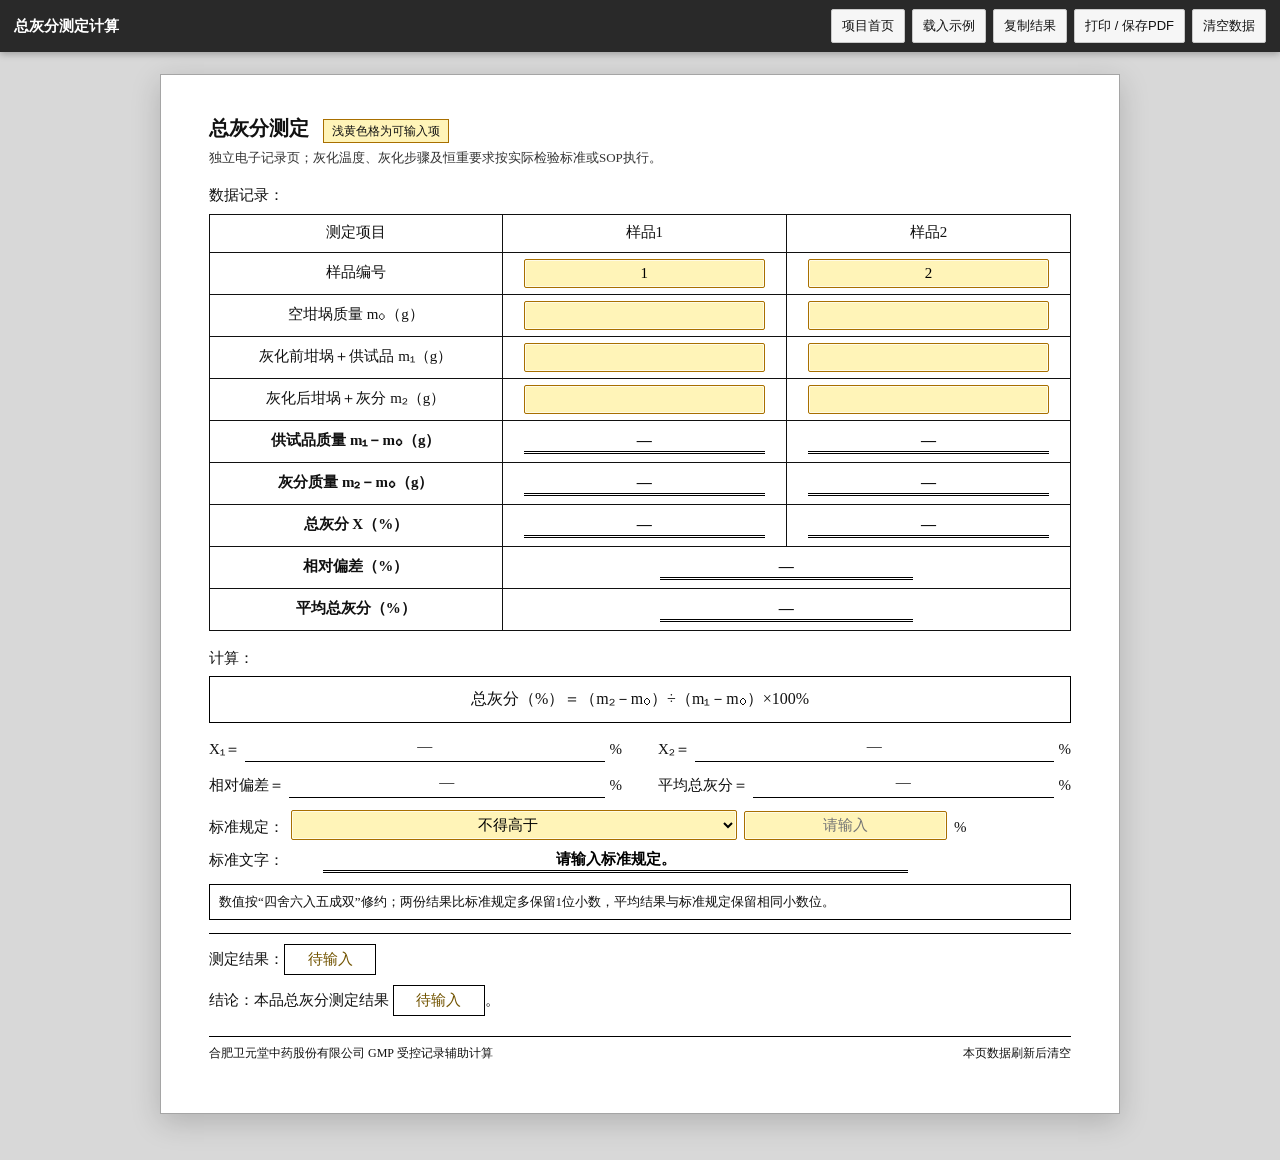
==== ash.html @ b4788f30 "Add standalone total ash determination calculator" ====
<!doctype html>
<html lang="zh-CN">
<head>
  <meta charset="utf-8">
  <meta name="viewport" content="width=device-width,initial-scale=1,viewport-fit=cover">
  <meta name="theme-color" content="#222222">
  <title>总灰分测定计算</title>
  <link rel="stylesheet" href="lab-pages.css?v=20260725-1">
</head>
<body data-method="ash" data-unit="%" data-project="总灰分">
  <header class="toolbar no-print">
    <div class="toolbar-title">总灰分测定计算</div>
    <div class="toolbar-actions">
      <a class="btn" href="index.html">项目首页</a>
      <button class="btn" id="exampleBtn" type="button">载入示例</button>
      <button class="btn" id="copyBtn" type="button">复制结果</button>
      <button class="btn" id="printBtn" type="button">打印 / 保存PDF</button>
      <button class="btn" id="resetBtn" type="button">清空数据</button>
    </div>
  </header>
  <main class="app-shell">
    <article class="paper">
      <h1 class="record-title">总灰分测定</h1>
      <p class="record-subtitle">独立电子记录页；灰化温度、灰化步骤及恒重要求按实际检验标准或SOP执行。</p>

      <section class="section">
        <h2 class="section-title">数据记录：</h2>
        <div class="table-scroll">
          <table class="record-table">
            <colgroup><col class="label-col"><col class="value-col"><col class="value-col"></colgroup>
            <thead><tr><th>测定项目</th><th>样品1</th><th>样品2</th></tr></thead>
            <tbody>
              <tr><th>样品编号</th><td><input class="entry" data-field="sampleNo1" value="1"></td><td><input class="entry" data-field="sampleNo2" value="2"></td></tr>
              <tr><th>空坩埚质量 m₀（g）</th><td><input id="container1" class="entry" data-field="container1" data-number inputmode="decimal"></td><td><input id="container2" class="entry" data-field="container2" data-number inputmode="decimal"></td></tr>
              <tr><th>灰化前坩埚＋供试品 m₁（g）</th><td><input id="before1" class="entry" data-field="before1" data-number inputmode="decimal"></td><td><input id="before2" class="entry" data-field="before2" data-number inputmode="decimal"></td></tr>
              <tr><th>灰化后坩埚＋灰分 m₂（g）</th><td><input id="after1" class="entry" data-field="after1" data-number inputmode="decimal"></td><td><input id="after2" class="entry" data-field="after2" data-number inputmode="decimal"></td></tr>
              <tr class="result-row"><th>供试品质量 m₁－m₀（g）</th><td><input id="sampleWeight1" class="output" readonly value="—"></td><td><input id="sampleWeight2" class="output" readonly value="—"></td></tr>
              <tr class="result-row"><th>灰分质量 m₂－m₀（g）</th><td><input id="change1" class="output" readonly value="—"></td><td><input id="change2" class="output" readonly value="—"></td></tr>
              <tr class="result-row"><th>总灰分 X（%）</th><td><input id="result1" class="output" readonly value="—"></td><td><input id="result2" class="output" readonly value="—"></td></tr>
              <tr class="result-row"><th>相对偏差（%）</th><td colspan="2"><input id="relativeDeviation" class="output wide-output" readonly value="—"></td></tr>
              <tr class="result-row"><th>平均总灰分（%）</th><td colspan="2"><input id="average" class="output wide-output" readonly value="—"></td></tr>
            </tbody>
          </table>
        </div>
      </section>

      <section class="section">
        <h2 class="section-title">计算：</h2>
        <div class="formula-box">总灰分（%）＝（m₂－m₀）÷（m₁－m₀）×100%</div>
        <div class="result-lines">
          <div class="result-line"><span>X₁＝</span><strong id="summary1">—</strong><span>%</span></div>
          <div class="result-line"><span>X₂＝</span><strong id="summary2">—</strong><span>%</span></div>
          <div class="result-line"><span>相对偏差＝</span><strong id="summaryRd">—</strong><span>%</span></div>
          <div class="result-line"><span>平均总灰分＝</span><strong id="summaryAvg">—</strong><span>%</span></div>
        </div>
        <div class="standard-grid">
          <span>标准规定：</span>
          <select id="relation" class="entry-select" data-field="relation"><option value="max">不得高于</option><option value="min">不得少于</option></select>
          <input id="spec" class="entry" data-field="spec" data-number inputmode="decimal" placeholder="请输入">
          <span>%</span>
        </div>
        <div class="standard-grid"><span>标准文字：</span><input id="standardText" class="output" readonly value="请输入标准规定。"></div>
        <div class="rounding-note">数值按“四舍六入五成双”修约；两份结果比标准规定多保留1位小数，平均结果与标准规定保留相同小数位。</div>
        <div class="status-row"><div>测定结果：<span id="resultStatus" class="status pending">待输入</span></div><div class="conclusion">结论：本品总灰分测定结果 <span id="overallStatus" class="status pending">待输入</span>。</div></div>
      </section>
      <footer class="paper-footer"><span>合肥卫元堂中药股份有限公司 GMP 受控记录辅助计算</span><span>本页数据刷新后清空</span></footer>
    </article>
  </main>
  <div id="toast" class="toast"></div>
  <script src="lab-common.js?v=20260725-1"></script>
</body>
</html>
---- lab-pages.css ----
:root{color-scheme:light;--ink:#111;--paper:#fff;--page:#d8d8d8;--line:#111;--input-bg:#fff4b8;--input-border:#a86f00;--focus:#0759c7;--ok:#176b2c;--bad:#a31818;--pending:#725400}*{box-sizing:border-box}body{margin:0;color:var(--ink);background:var(--page);font-family:"SimSun","Songti SC","STSong",serif;font-size:15px;line-height:1.55}.toolbar{position:sticky;top:0;z-index:20;display:flex;align-items:center;justify-content:space-between;gap:12px;padding:9px 14px;background:#292929;color:#fff;box-shadow:0 2px 7px rgba(0,0,0,.28)}.toolbar-title{font-family:"Microsoft YaHei",sans-serif;font-weight:700}.toolbar-actions{display:flex;gap:7px;flex-wrap:wrap;justify-content:flex-end}.btn{display:inline-block;cursor:pointer;padding:6px 10px;border:1px solid #c8c8c8;border-radius:2px;color:#111;background:#f6f6f6;font-family:"Microsoft YaHei",sans-serif;font-size:13px;font-weight:500;text-decoration:none}.btn:hover{background:#fff}.app-shell{width:min(960px,calc(100% - 28px));margin:22px auto 46px}.paper{min-height:1040px;padding:38px 48px 32px;border:1px solid #a5a5a5;background:var(--paper);box-shadow:0 8px 28px rgba(0,0,0,.18)}.record-title{margin:0 0 5px;font-size:20px;line-height:1.5}.record-title::after{content:"浅黄色格为可输入项";display:inline-block;margin-left:14px;padding:2px 8px;border:1px solid var(--input-border);background:var(--input-bg);font-family:"Microsoft YaHei",sans-serif;font-size:12px;font-weight:400;vertical-align:middle}.record-subtitle{margin:0 0 16px;color:#333;font-size:13px}.section{margin:0 0 16px;break-inside:avoid}.section-title{margin:0 0 6px;font-size:15px;font-weight:400}.table-scroll{width:100%;overflow-x:auto}.record-table{width:100%;border-collapse:collapse;table-layout:fixed;border:1.2px solid var(--line);background:#fff}.record-table th,.record-table td{height:42px;padding:5px 8px;border:1px solid var(--line);text-align:center;vertical-align:middle;font-weight:400}.record-table thead th{height:38px}.record-table .label-col{width:34%}.record-table .value-col{width:33%}.record-table .result-row th,.record-table .result-row td{font-weight:700}.entry,.entry-select{display:block;width:90%;min-width:0;margin:0 auto;padding:5px 6px;border:1.5px solid var(--input-border);border-radius:2px;outline:none;color:#000;background:var(--input-bg);box-shadow:inset 0 0 0 1px rgba(255,255,255,.65);text-align:center;font-family:"SimSun","Songti SC",serif;font-size:15px;font-variant-numeric:tabular-nums}.entry.text-left{text-align:left}.entry:hover,.entry-select:hover{background:#ffed94;border-color:#835600}.entry:focus,.entry-select:focus{background:#fff;border-color:var(--focus);outline:2px solid rgba(7,89,199,.25);outline-offset:1px;box-shadow:0 0 0 1px var(--focus)}.entry.invalid{background:#ffe5e5;border-color:#b00000}.output{display:block;width:90%;margin:0 auto;padding:4px 4px 2px;border:0;border-bottom:3px double #000;background:#fff;text-align:center;font-family:"SimSun","Songti SC",serif;font-size:15px;font-weight:700;font-variant-numeric:tabular-nums}.wide-output{width:46%}.formula-box{margin:5px 0 11px;padding:10px 12px;border:1px solid #000;background:#fff;font-family:"Times New Roman","SimSun",serif;font-size:16px;text-align:center;overflow-x:auto}.formula-note{margin:4px 0 10px;color:#333;font-size:13px}.standard-grid{display:grid;grid-template-columns:auto minmax(140px,1fr) auto 110px auto;align-items:end;gap:7px;margin:7px 0}.standard-grid .entry,.standard-grid .entry-select{width:100%;margin:0}.result-lines{display:grid;grid-template-columns:1fr 1fr;gap:8px 36px;margin:8px 0 12px}.result-line{display:grid;grid-template-columns:auto 1fr auto;align-items:end;gap:5px;min-height:28px}.result-line strong{display:block;padding:0 8px 2px;border-bottom:1px solid #000;text-align:center;font-weight:400}.status-row{display:grid;grid-template-columns:1fr 1fr;gap:10px 24px;margin-top:13px;padding-top:10px;border-top:1px solid #000}.status-row .conclusion{grid-column:1/-1}.status{display:inline-flex;align-items:center;justify-content:center;min-width:92px;padding:3px 9px;border:1px solid #000;background:#fff;font-weight:400}.status.ok{color:var(--ok)}.status.bad{color:var(--bad)}.status.pending{color:var(--pending)}.rounding-note{margin:11px 0 0;padding:7px 9px;border:1px solid #000;font-size:13px}.paper-footer{display:flex;justify-content:space-between;gap:16px;margin-top:20px;padding-top:7px;border-top:1px solid #000;font-size:12px}.toast{position:fixed;left:50%;bottom:24px;z-index:50;transform:translate(-50%,18px);opacity:0;pointer-events:none;padding:8px 13px;border-radius:2px;color:#fff;background:rgba(0,0,0,.86);transition:.18s}.toast.show{opacity:1;transform:translate(-50%,0)}@media(max-width:760px){body{font-size:14px}.toolbar{position:static;align-items:flex-start;flex-direction:column}.toolbar-actions{width:100%;justify-content:flex-start}.app-shell{width:100%;margin:0}.paper{min-height:0;padding:20px 10px 28px;border:0;box-shadow:none}.record-table{min-width:690px}.standard-grid{grid-template-columns:1fr 1fr;align-items:center}.standard-grid>span:first-child{grid-column:1/-1}.result-lines,.status-row{grid-template-columns:1fr}.status-row .conclusion{grid-column:auto}.paper-footer{flex-direction:column}}@page{size:A4 portrait;margin:13mm 14mm}@media print{body{background:#fff;font-size:12.5px}.no-print,.toolbar{display:none!important}.app-shell{width:100%;margin:0}.paper{min-height:0;padding:0;border:0;box-shadow:none}.record-title{font-size:15px}.record-title::after{display:none}.record-table th,.record-table td{height:29px;padding:2px 5px}.entry,.entry-select{padding:1px 2px;border:0;border-bottom:1px solid #000;border-radius:0;background:transparent;box-shadow:none;font-size:12.5px}.output{font-size:12.5px}.formula-box{padding:5px 7px;font-size:13px}.paper-footer{margin-top:10px;font-size:10px}}
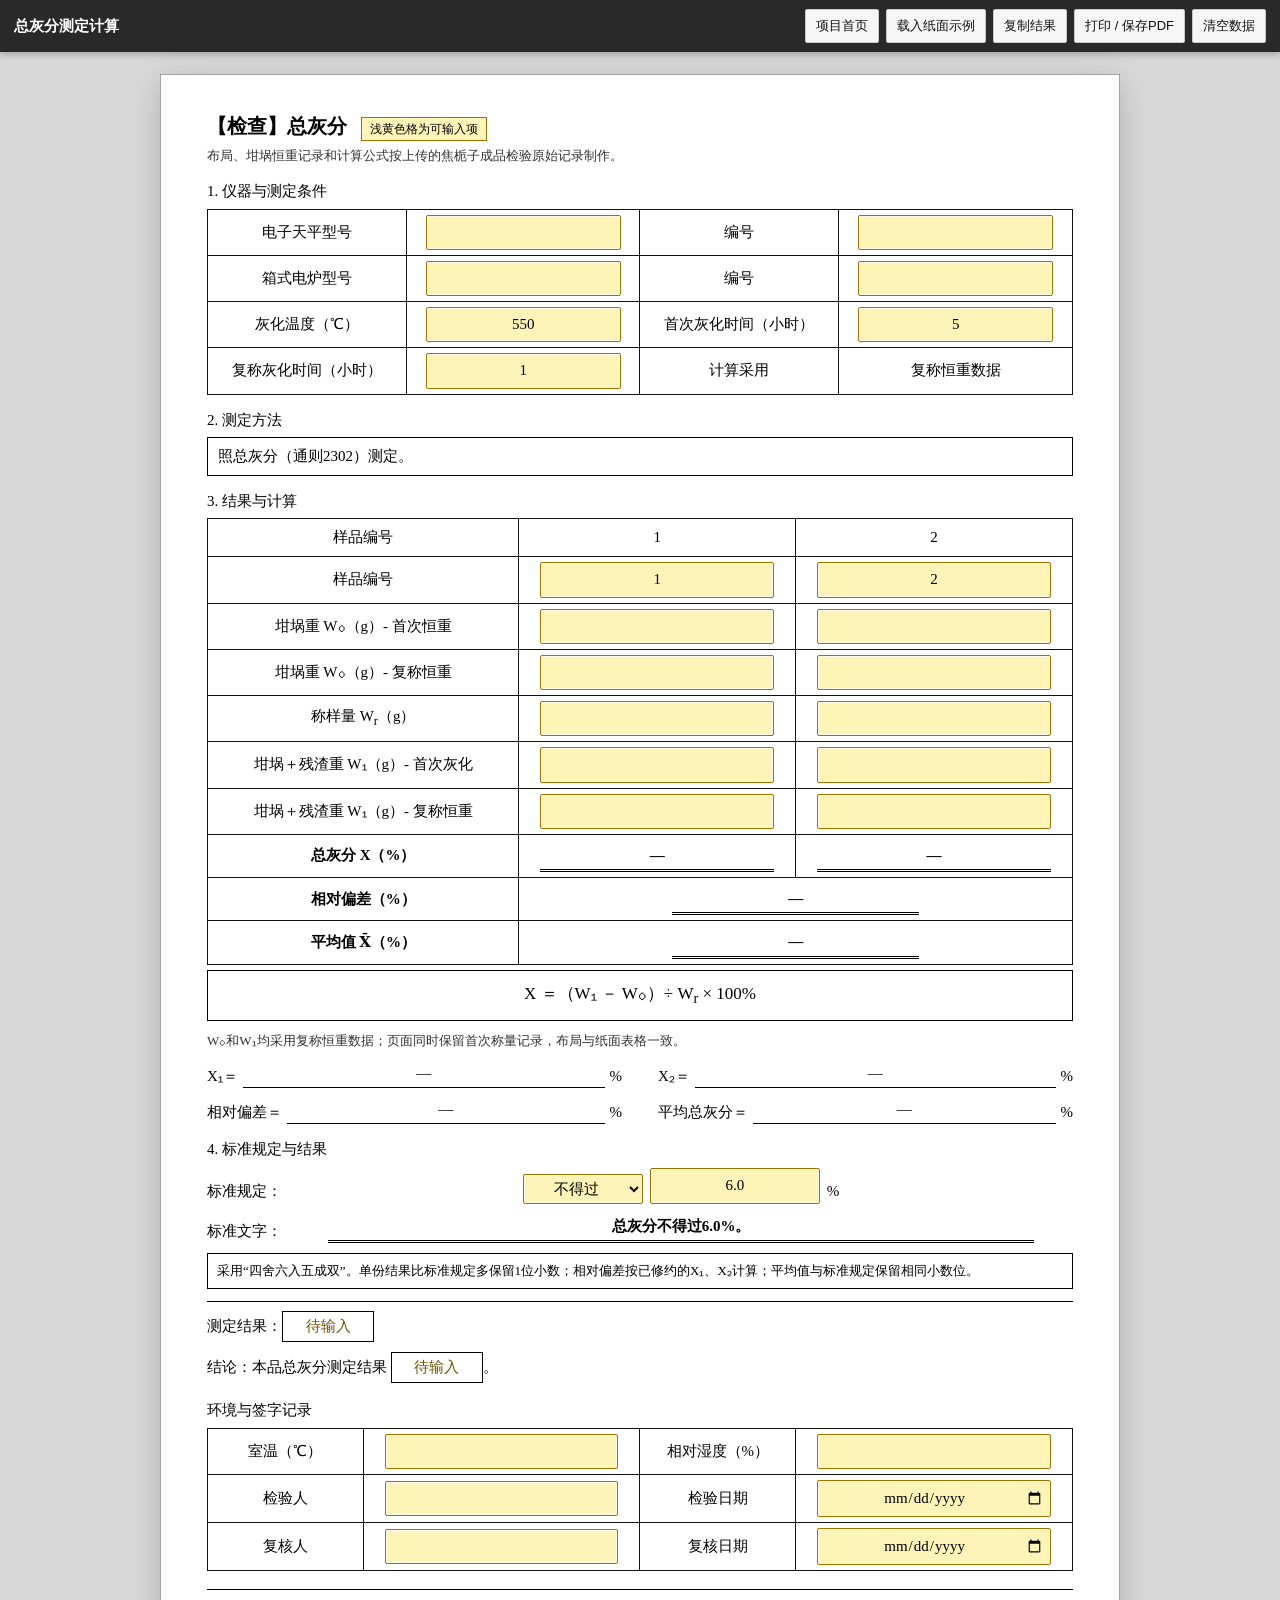
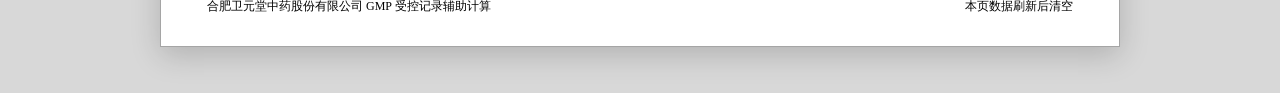
==== commit 0b1b9574: "Rebuild total ash page to match the uploaded paper record" ====
--- a/ash.html
+++ b/ash.html
@@ -4,69 +4,112 @@
   <meta charset="utf-8">
   <meta name="viewport" content="width=device-width,initial-scale=1,viewport-fit=cover">
   <meta name="theme-color" content="#222222">
+  <meta name="description" content="按纸质原始记录布局制作的总灰分测定计算页面。">
   <title>总灰分测定计算</title>
-  <link rel="stylesheet" href="lab-pages.css?v=20260725-1">
+  <link rel="stylesheet" href="lab-pages.css?v=20260725-2">
 </head>
 <body data-method="ash" data-unit="%" data-project="总灰分">
   <header class="toolbar no-print">
     <div class="toolbar-title">总灰分测定计算</div>
     <div class="toolbar-actions">
       <a class="btn" href="index.html">项目首页</a>
-      <button class="btn" id="exampleBtn" type="button">载入示例</button>
+      <button class="btn" id="exampleBtn" type="button">载入纸面示例</button>
       <button class="btn" id="copyBtn" type="button">复制结果</button>
       <button class="btn" id="printBtn" type="button">打印 / 保存PDF</button>
       <button class="btn" id="resetBtn" type="button">清空数据</button>
     </div>
   </header>
+
   <main class="app-shell">
     <article class="paper">
-      <h1 class="record-title">总灰分测定</h1>
-      <p class="record-subtitle">独立电子记录页；灰化温度、灰化步骤及恒重要求按实际检验标准或SOP执行。</p>
+      <h1 class="record-title">【检查】总灰分</h1>
+      <p class="record-subtitle">布局、坩埚恒重记录和计算公式按上传的焦栀子成品检验原始记录制作。</p>
 
       <section class="section">
-        <h2 class="section-title">数据记录：</h2>
+        <h2 class="section-title">1. 仪器与测定条件</h2>
         <div class="table-scroll">
-          <table class="record-table">
-            <colgroup><col class="label-col"><col class="value-col"><col class="value-col"></colgroup>
-            <thead><tr><th>测定项目</th><th>样品1</th><th>样品2</th></tr></thead>
+          <table class="instrument-table">
+            <colgroup><col class="label-col"><col class="value-col"><col class="label-col"><col class="value-col"></colgroup>
             <tbody>
-              <tr><th>样品编号</th><td><input class="entry" data-field="sampleNo1" value="1"></td><td><input class="entry" data-field="sampleNo2" value="2"></td></tr>
-              <tr><th>空坩埚质量 m₀（g）</th><td><input id="container1" class="entry" data-field="container1" data-number inputmode="decimal"></td><td><input id="container2" class="entry" data-field="container2" data-number inputmode="decimal"></td></tr>
-              <tr><th>灰化前坩埚＋供试品 m₁（g）</th><td><input id="before1" class="entry" data-field="before1" data-number inputmode="decimal"></td><td><input id="before2" class="entry" data-field="before2" data-number inputmode="decimal"></td></tr>
-              <tr><th>灰化后坩埚＋灰分 m₂（g）</th><td><input id="after1" class="entry" data-field="after1" data-number inputmode="decimal"></td><td><input id="after2" class="entry" data-field="after2" data-number inputmode="decimal"></td></tr>
-              <tr class="result-row"><th>供试品质量 m₁－m₀（g）</th><td><input id="sampleWeight1" class="output" readonly value="—"></td><td><input id="sampleWeight2" class="output" readonly value="—"></td></tr>
-              <tr class="result-row"><th>灰分质量 m₂－m₀（g）</th><td><input id="change1" class="output" readonly value="—"></td><td><input id="change2" class="output" readonly value="—"></td></tr>
-              <tr class="result-row"><th>总灰分 X（%）</th><td><input id="result1" class="output" readonly value="—"></td><td><input id="result2" class="output" readonly value="—"></td></tr>
-              <tr class="result-row"><th>相对偏差（%）</th><td colspan="2"><input id="relativeDeviation" class="output wide-output" readonly value="—"></td></tr>
-              <tr class="result-row"><th>平均总灰分（%）</th><td colspan="2"><input id="average" class="output wide-output" readonly value="—"></td></tr>
+              <tr><th>电子天平型号</th><td><input class="entry text-left" data-field="balanceModel"></td><th>编号</th><td><input class="entry text-left" data-field="balanceId"></td></tr>
+              <tr><th>箱式电炉型号</th><td><input class="entry text-left" data-field="furnaceModel"></td><th>编号</th><td><input class="entry text-left" data-field="furnaceId"></td></tr>
+              <tr><th>灰化温度（℃）</th><td><input class="entry" data-field="temperature" data-number inputmode="decimal" value="550"></td><th>首次灰化时间（小时）</th><td><input class="entry" data-field="firstHours" data-number inputmode="decimal" value="5"></td></tr>
+              <tr><th>复称灰化时间（小时）</th><td><input class="entry" data-field="finalHours" data-number inputmode="decimal" value="1"></td><th>计算采用</th><td>复称恒重数据</td></tr>
             </tbody>
           </table>
         </div>
       </section>
 
       <section class="section">
-        <h2 class="section-title">计算：</h2>
-        <div class="formula-box">总灰分（%）＝（m₂－m₀）÷（m₁－m₀）×100%</div>
+        <h2 class="section-title">2. 测定方法</h2>
+        <p class="method-line">照总灰分（通则2302）测定。</p>
+      </section>
+
+      <section class="section">
+        <h2 class="section-title">3. 结果与计算</h2>
+        <div class="table-scroll">
+          <table class="record-table">
+            <colgroup><col class="label-col"><col class="value-col"><col class="value-col"></colgroup>
+            <thead><tr><th>样品编号</th><th>1</th><th>2</th></tr></thead>
+            <tbody>
+              <tr><th>样品编号</th><td><input class="entry" data-field="sampleNo1" value="1"></td><td><input class="entry" data-field="sampleNo2" value="2"></td></tr>
+              <tr><th>坩埚重 W₀（g）- 首次恒重</th><td><input class="entry" data-field="crucibleFirst1" data-number inputmode="decimal"></td><td><input class="entry" data-field="crucibleFirst2" data-number inputmode="decimal"></td></tr>
+              <tr><th>坩埚重 W₀（g）- 复称恒重</th><td><input class="entry" data-field="crucibleFinal1" data-number inputmode="decimal"></td><td><input class="entry" data-field="crucibleFinal2" data-number inputmode="decimal"></td></tr>
+              <tr><th>称样量 W<sub>r</sub>（g）</th><td><input class="entry" data-field="sampleMass1" data-number inputmode="decimal"></td><td><input class="entry" data-field="sampleMass2" data-number inputmode="decimal"></td></tr>
+              <tr><th>坩埚＋残渣重 W₁（g）- 首次灰化</th><td><input class="entry" data-field="residueFirst1" data-number inputmode="decimal"></td><td><input class="entry" data-field="residueFirst2" data-number inputmode="decimal"></td></tr>
+              <tr><th>坩埚＋残渣重 W₁（g）- 复称恒重</th><td><input class="entry" data-field="residueFinal1" data-number inputmode="decimal"></td><td><input class="entry" data-field="residueFinal2" data-number inputmode="decimal"></td></tr>
+              <tr class="result-row"><th>总灰分 X（%）</th><td><input id="result1" class="output" readonly value="—"></td><td><input id="result2" class="output" readonly value="—"></td></tr>
+              <tr class="result-row"><th>相对偏差（%）</th><td colspan="2"><input id="relativeDeviation" class="output wide-output" readonly value="—"></td></tr>
+              <tr class="result-row"><th>平均值 X̄（%）</th><td colspan="2"><input id="average" class="output wide-output" readonly value="—"></td></tr>
+            </tbody>
+          </table>
+        </div>
+
+        <div class="formula-box">X ＝（W₁ － W₀）÷ W<sub>r</sub> × 100%</div>
+        <p class="formula-note">W₀和W₁均采用复称恒重数据；页面同时保留首次称量记录，布局与纸面表格一致。</p>
         <div class="result-lines">
           <div class="result-line"><span>X₁＝</span><strong id="summary1">—</strong><span>%</span></div>
           <div class="result-line"><span>X₂＝</span><strong id="summary2">—</strong><span>%</span></div>
           <div class="result-line"><span>相对偏差＝</span><strong id="summaryRd">—</strong><span>%</span></div>
           <div class="result-line"><span>平均总灰分＝</span><strong id="summaryAvg">—</strong><span>%</span></div>
         </div>
+      </section>
+
+      <section class="section">
+        <h2 class="section-title">4. 标准规定与结果</h2>
         <div class="standard-grid">
           <span>标准规定：</span>
-          <select id="relation" class="entry-select" data-field="relation"><option value="max">不得高于</option><option value="min">不得少于</option></select>
-          <input id="spec" class="entry" data-field="spec" data-number inputmode="decimal" placeholder="请输入">
+          <select class="entry-select" data-field="relation"><option value="max">不得过</option><option value="min">不得少于</option></select>
+          <input class="entry" data-field="spec" data-number inputmode="decimal" value="6.0">
           <span>%</span>
         </div>
-        <div class="standard-grid"><span>标准文字：</span><input id="standardText" class="output" readonly value="请输入标准规定。"></div>
-        <div class="rounding-note">数值按“四舍六入五成双”修约；两份结果比标准规定多保留1位小数，平均结果与标准规定保留相同小数位。</div>
-        <div class="status-row"><div>测定结果：<span id="resultStatus" class="status pending">待输入</span></div><div class="conclusion">结论：本品总灰分测定结果 <span id="overallStatus" class="status pending">待输入</span>。</div></div>
+        <div class="standard-grid standard-text-row"><span>标准文字：</span><input id="standardText" class="output" readonly value="请输入标准规定。"></div>
+        <div class="rounding-note">采用“四舍六入五成双”。单份结果比标准规定多保留1位小数；相对偏差按已修约的X₁、X₂计算；平均值与标准规定保留相同小数位。</div>
+        <div class="status-row">
+          <div>测定结果：<span id="resultStatus" class="status pending">待输入</span></div>
+          <div class="conclusion">结论：本品总灰分测定结果 <span id="overallStatus" class="status pending">待输入</span>。</div>
+        </div>
       </section>
+
+      <section class="section environment-section">
+        <h2 class="section-title">环境与签字记录</h2>
+        <div class="table-scroll">
+          <table class="signature-table">
+            <colgroup><col class="label-col"><col class="value-col"><col class="label-col"><col class="value-col"></colgroup>
+            <tbody>
+              <tr><th>室温（℃）</th><td><input class="entry" data-field="roomTemp" data-number inputmode="decimal"></td><th>相对湿度（%）</th><td><input class="entry" data-field="humidity" data-number inputmode="decimal"></td></tr>
+              <tr><th>检验人</th><td><input class="entry text-left" data-field="inspector"></td><th>检验日期</th><td><input class="entry" data-field="inspectDate" type="date"></td></tr>
+              <tr><th>复核人</th><td><input class="entry text-left" data-field="reviewer"></td><th>复核日期</th><td><input class="entry" data-field="reviewDate" type="date"></td></tr>
+            </tbody>
+          </table>
+        </div>
+      </section>
+
       <footer class="paper-footer"><span>合肥卫元堂中药股份有限公司 GMP 受控记录辅助计算</span><span>本页数据刷新后清空</span></footer>
     </article>
   </main>
+
   <div id="toast" class="toast"></div>
-  <script src="lab-common.js?v=20260725-1"></script>
+  <script src="lab-common.js?v=20260725-2"></script>
 </body>
 </html>
--- a/lab-pages.css
+++ b/lab-pages.css
@@ -1 +1,376 @@
-:root{color-scheme:light;--ink:#111;--paper:#fff;--page:#d8d8d8;--line:#111;--input-bg:#fff4b8;--input-border:#a86f00;--focus:#0759c7;--ok:#176b2c;--bad:#a31818;--pending:#725400}*{box-sizing:border-box}body{margin:0;color:var(--ink);background:var(--page);font-family:"SimSun","Songti SC","STSong",serif;font-size:15px;line-height:1.55}.toolbar{position:sticky;top:0;z-index:20;display:flex;align-items:center;justify-content:space-between;gap:12px;padding:9px 14px;background:#292929;color:#fff;box-shadow:0 2px 7px rgba(0,0,0,.28)}.toolbar-title{font-family:"Microsoft YaHei",sans-serif;font-weight:700}.toolbar-actions{display:flex;gap:7px;flex-wrap:wrap;justify-content:flex-end}.btn{display:inline-block;cursor:pointer;padding:6px 10px;border:1px solid #c8c8c8;border-radius:2px;color:#111;background:#f6f6f6;font-family:"Microsoft YaHei",sans-serif;font-size:13px;font-weight:500;text-decoration:none}.btn:hover{background:#fff}.app-shell{width:min(960px,calc(100% - 28px));margin:22px auto 46px}.paper{min-height:1040px;padding:38px 48px 32px;border:1px solid #a5a5a5;background:var(--paper);box-shadow:0 8px 28px rgba(0,0,0,.18)}.record-title{margin:0 0 5px;font-size:20px;line-height:1.5}.record-title::after{content:"浅黄色格为可输入项";display:inline-block;margin-left:14px;padding:2px 8px;border:1px solid var(--input-border);background:var(--input-bg);font-family:"Microsoft YaHei",sans-serif;font-size:12px;font-weight:400;vertical-align:middle}.record-subtitle{margin:0 0 16px;color:#333;font-size:13px}.section{margin:0 0 16px;break-inside:avoid}.section-title{margin:0 0 6px;font-size:15px;font-weight:400}.table-scroll{width:100%;overflow-x:auto}.record-table{width:100%;border-collapse:collapse;table-layout:fixed;border:1.2px solid var(--line);background:#fff}.record-table th,.record-table td{height:42px;padding:5px 8px;border:1px solid var(--line);text-align:center;vertical-align:middle;font-weight:400}.record-table thead th{height:38px}.record-table .label-col{width:34%}.record-table .value-col{width:33%}.record-table .result-row th,.record-table .result-row td{font-weight:700}.entry,.entry-select{display:block;width:90%;min-width:0;margin:0 auto;padding:5px 6px;border:1.5px solid var(--input-border);border-radius:2px;outline:none;color:#000;background:var(--input-bg);box-shadow:inset 0 0 0 1px rgba(255,255,255,.65);text-align:center;font-family:"SimSun","Songti SC",serif;font-size:15px;font-variant-numeric:tabular-nums}.entry.text-left{text-align:left}.entry:hover,.entry-select:hover{background:#ffed94;border-color:#835600}.entry:focus,.entry-select:focus{background:#fff;border-color:var(--focus);outline:2px solid rgba(7,89,199,.25);outline-offset:1px;box-shadow:0 0 0 1px var(--focus)}.entry.invalid{background:#ffe5e5;border-color:#b00000}.output{display:block;width:90%;margin:0 auto;padding:4px 4px 2px;border:0;border-bottom:3px double #000;background:#fff;text-align:center;font-family:"SimSun","Songti SC",serif;font-size:15px;font-weight:700;font-variant-numeric:tabular-nums}.wide-output{width:46%}.formula-box{margin:5px 0 11px;padding:10px 12px;border:1px solid #000;background:#fff;font-family:"Times New Roman","SimSun",serif;font-size:16px;text-align:center;overflow-x:auto}.formula-note{margin:4px 0 10px;color:#333;font-size:13px}.standard-grid{display:grid;grid-template-columns:auto minmax(140px,1fr) auto 110px auto;align-items:end;gap:7px;margin:7px 0}.standard-grid .entry,.standard-grid .entry-select{width:100%;margin:0}.result-lines{display:grid;grid-template-columns:1fr 1fr;gap:8px 36px;margin:8px 0 12px}.result-line{display:grid;grid-template-columns:auto 1fr auto;align-items:end;gap:5px;min-height:28px}.result-line strong{display:block;padding:0 8px 2px;border-bottom:1px solid #000;text-align:center;font-weight:400}.status-row{display:grid;grid-template-columns:1fr 1fr;gap:10px 24px;margin-top:13px;padding-top:10px;border-top:1px solid #000}.status-row .conclusion{grid-column:1/-1}.status{display:inline-flex;align-items:center;justify-content:center;min-width:92px;padding:3px 9px;border:1px solid #000;background:#fff;font-weight:400}.status.ok{color:var(--ok)}.status.bad{color:var(--bad)}.status.pending{color:var(--pending)}.rounding-note{margin:11px 0 0;padding:7px 9px;border:1px solid #000;font-size:13px}.paper-footer{display:flex;justify-content:space-between;gap:16px;margin-top:20px;padding-top:7px;border-top:1px solid #000;font-size:12px}.toast{position:fixed;left:50%;bottom:24px;z-index:50;transform:translate(-50%,18px);opacity:0;pointer-events:none;padding:8px 13px;border-radius:2px;color:#fff;background:rgba(0,0,0,.86);transition:.18s}.toast.show{opacity:1;transform:translate(-50%,0)}@media(max-width:760px){body{font-size:14px}.toolbar{position:static;align-items:flex-start;flex-direction:column}.toolbar-actions{width:100%;justify-content:flex-start}.app-shell{width:100%;margin:0}.paper{min-height:0;padding:20px 10px 28px;border:0;box-shadow:none}.record-table{min-width:690px}.standard-grid{grid-template-columns:1fr 1fr;align-items:center}.standard-grid>span:first-child{grid-column:1/-1}.result-lines,.status-row{grid-template-columns:1fr}.status-row .conclusion{grid-column:auto}.paper-footer{flex-direction:column}}@page{size:A4 portrait;margin:13mm 14mm}@media print{body{background:#fff;font-size:12.5px}.no-print,.toolbar{display:none!important}.app-shell{width:100%;margin:0}.paper{min-height:0;padding:0;border:0;box-shadow:none}.record-title{font-size:15px}.record-title::after{display:none}.record-table th,.record-table td{height:29px;padding:2px 5px}.entry,.entry-select{padding:1px 2px;border:0;border-bottom:1px solid #000;border-radius:0;background:transparent;box-shadow:none;font-size:12.5px}.output{font-size:12.5px}.formula-box{padding:5px 7px;font-size:13px}.paper-footer{margin-top:10px;font-size:10px}}+:root {
+  color-scheme: light;
+  --ink: #111;
+  --paper: #fff;
+  --page: #d8d8d8;
+  --line: #111;
+  --input-bg: #fff4b8;
+  --input-border: #a86f00;
+  --focus: #0759c7;
+  --ok: #176b2c;
+  --bad: #a31818;
+  --pending: #725400;
+}
+
+* { box-sizing: border-box; }
+body {
+  margin: 0;
+  color: var(--ink);
+  background: var(--page);
+  font-family: "SimSun", "Songti SC", "STSong", serif;
+  font-size: 15px;
+  line-height: 1.55;
+}
+button, input, select { font: inherit; }
+
+.toolbar {
+  position: sticky;
+  top: 0;
+  z-index: 20;
+  display: flex;
+  align-items: center;
+  justify-content: space-between;
+  gap: 12px;
+  padding: 9px 14px;
+  color: #fff;
+  background: #292929;
+  box-shadow: 0 2px 7px rgba(0, 0, 0, .28);
+}
+.toolbar-title {
+  font-family: "Microsoft YaHei", sans-serif;
+  font-weight: 700;
+}
+.toolbar-actions {
+  display: flex;
+  justify-content: flex-end;
+  gap: 7px;
+  flex-wrap: wrap;
+}
+.btn {
+  display: inline-block;
+  cursor: pointer;
+  padding: 6px 10px;
+  border: 1px solid #c8c8c8;
+  border-radius: 2px;
+  color: #111;
+  background: #f6f6f6;
+  font-family: "Microsoft YaHei", sans-serif;
+  font-size: 13px;
+  font-weight: 500;
+  text-decoration: none;
+}
+.btn:hover { background: #fff; }
+
+.app-shell {
+  width: min(960px, calc(100% - 28px));
+  margin: 22px auto 46px;
+}
+.paper {
+  min-height: 1040px;
+  padding: 36px 46px 30px;
+  border: 1px solid #a5a5a5;
+  color: #000;
+  background: var(--paper);
+  box-shadow: 0 8px 28px rgba(0, 0, 0, .18);
+}
+.record-title {
+  margin: 0 0 5px;
+  font-size: 20px;
+  line-height: 1.5;
+}
+.record-title::after {
+  content: "浅黄色格为可输入项";
+  display: inline-block;
+  margin-left: 14px;
+  padding: 2px 8px;
+  border: 1px solid var(--input-border);
+  background: var(--input-bg);
+  font-family: "Microsoft YaHei", sans-serif;
+  font-size: 12px;
+  font-weight: 400;
+  vertical-align: middle;
+}
+.record-subtitle {
+  margin: 0 0 14px;
+  color: #333;
+  font-size: 13px;
+}
+
+.section {
+  margin: 0 0 14px;
+  break-inside: avoid;
+}
+.section-title {
+  margin: 0 0 5px;
+  font-size: 15px;
+  font-weight: 400;
+}
+.method-line {
+  margin: 0;
+  padding: 7px 10px;
+  border: 1px solid #000;
+  background: #fff;
+}
+.table-scroll {
+  width: 100%;
+  overflow-x: auto;
+  -webkit-overflow-scrolling: touch;
+}
+
+.record-table,
+.instrument-table,
+.signature-table {
+  width: 100%;
+  border-collapse: collapse;
+  table-layout: fixed;
+  border: 1.2px solid var(--line);
+  background: #fff;
+}
+.record-table th,
+.record-table td,
+.instrument-table th,
+.instrument-table td,
+.signature-table th,
+.signature-table td {
+  height: 40px;
+  padding: 5px 8px;
+  border: 1px solid var(--line);
+  text-align: center;
+  vertical-align: middle;
+  font-weight: 400;
+}
+.record-table thead th { height: 38px; }
+.record-table .label-col { width: 36%; }
+.record-table .value-col { width: 32%; }
+.record-table .result-row th,
+.record-table .result-row td { font-weight: 700; }
+.instrument-table .label-col { width: 23%; }
+.instrument-table .value-col { width: 27%; }
+.signature-table .label-col { width: 18%; }
+.signature-table .value-col { width: 32%; }
+
+.entry,
+.entry-select {
+  display: block;
+  width: 90%;
+  min-width: 0;
+  margin: 0 auto;
+  padding: 5px 6px;
+  border: 1.5px solid var(--input-border);
+  border-radius: 2px;
+  outline: none;
+  color: #000;
+  background: var(--input-bg);
+  box-shadow: inset 0 0 0 1px rgba(255,255,255,.65);
+  text-align: center;
+  font-family: "SimSun", "Songti SC", serif;
+  font-size: 15px;
+  font-variant-numeric: tabular-nums;
+}
+.entry.text-left { text-align: left; }
+.entry:hover,
+.entry-select:hover {
+  background: #ffed94;
+  border-color: #835600;
+}
+.entry:focus,
+.entry-select:focus {
+  background: #fff;
+  border-color: var(--focus);
+  outline: 2px solid rgba(7,89,199,.25);
+  outline-offset: 1px;
+  box-shadow: 0 0 0 1px var(--focus);
+}
+.entry.invalid { background: #ffe5e5; border-color: #b00000; }
+
+.output {
+  display: block;
+  width: 90%;
+  margin: 0 auto;
+  padding: 4px 4px 2px;
+  border: 0;
+  border-bottom: 3px double #000;
+  color: #000;
+  background: #fff;
+  text-align: center;
+  font-family: "SimSun", "Songti SC", serif;
+  font-size: 15px;
+  font-weight: 700;
+  font-variant-numeric: tabular-nums;
+}
+.wide-output { width: 46%; }
+
+.formula-box {
+  margin: 5px 0 10px;
+  padding: 10px 12px;
+  border: 1px solid #000;
+  background: #fff;
+  font-family: "Times New Roman", "SimSun", serif;
+  font-size: 17px;
+  text-align: center;
+  overflow-x: auto;
+}
+.formula-note {
+  margin: 4px 0 9px;
+  color: #333;
+  font-size: 13px;
+}
+.result-lines {
+  display: grid;
+  grid-template-columns: 1fr 1fr;
+  gap: 8px 36px;
+  margin: 8px 0 12px;
+}
+.result-line {
+  display: grid;
+  grid-template-columns: auto 1fr auto;
+  align-items: end;
+  gap: 5px;
+  min-height: 28px;
+}
+.result-line strong {
+  display: block;
+  padding: 0 8px 2px;
+  border-bottom: 1px solid #000;
+  text-align: center;
+  font-weight: 400;
+}
+
+.standard-grid {
+  display: grid;
+  grid-template-columns: auto 120px minmax(120px, 170px) auto;
+  align-items: end;
+  gap: 7px;
+  margin: 7px 0;
+}
+.standard-grid .entry,
+.standard-grid .entry-select {
+  width: 100%;
+  margin: 0;
+}
+.standard-text-row {
+  grid-template-columns: auto 1fr;
+}
+.rounding-note {
+  margin: 10px 0 0;
+  padding: 7px 9px;
+  border: 1px solid #000;
+  font-size: 13px;
+}
+.status-row {
+  display: grid;
+  grid-template-columns: 1fr 1fr;
+  gap: 10px 24px;
+  margin-top: 12px;
+  padding-top: 9px;
+  border-top: 1px solid #000;
+}
+.status-row .conclusion { grid-column: 1 / -1; }
+.status {
+  display: inline-flex;
+  align-items: center;
+  justify-content: center;
+  min-width: 92px;
+  padding: 3px 9px;
+  border: 1px solid #000;
+  color: #000;
+  background: #fff;
+  font-weight: 400;
+}
+.status.ok { color: var(--ok); }
+.status.bad { color: var(--bad); }
+.status.pending { color: var(--pending); }
+
+.environment-section { margin-top: 16px; }
+.paper-footer {
+  display: flex;
+  justify-content: space-between;
+  gap: 16px;
+  margin-top: 18px;
+  padding-top: 7px;
+  border-top: 1px solid #000;
+  font-size: 12px;
+}
+.toast {
+  position: fixed;
+  left: 50%;
+  bottom: 24px;
+  z-index: 50;
+  transform: translate(-50%, 18px);
+  opacity: 0;
+  pointer-events: none;
+  padding: 8px 13px;
+  border-radius: 2px;
+  color: #fff;
+  background: rgba(0,0,0,.86);
+  transition: .18s;
+}
+.toast.show { opacity: 1; transform: translate(-50%, 0); }
+
+@media (max-width: 760px) {
+  body { font-size: 14px; }
+  .toolbar {
+    position: static;
+    align-items: flex-start;
+    flex-direction: column;
+  }
+  .toolbar-actions { width: 100%; justify-content: flex-start; }
+  .app-shell { width: 100%; margin: 0; }
+  .paper {
+    min-height: 0;
+    padding: 20px 10px 28px;
+    border: 0;
+    box-shadow: none;
+  }
+  .record-table,
+  .instrument-table,
+  .signature-table { min-width: 720px; }
+  .result-lines,
+  .status-row { grid-template-columns: 1fr; }
+  .status-row .conclusion { grid-column: auto; }
+  .standard-grid { grid-template-columns: 1fr 1fr; }
+  .standard-grid > span:first-child { grid-column: 1 / -1; }
+  .standard-text-row { grid-template-columns: 1fr; }
+  .paper-footer { flex-direction: column; }
+}
+
+@page { size: A4 portrait; margin: 12mm 13mm; }
+@media print {
+  body { background: #fff; font-size: 12px; }
+  .no-print,
+  .toolbar { display: none !important; }
+  .app-shell { width: 100%; margin: 0; }
+  .paper {
+    min-height: 0;
+    padding: 0;
+    border: 0;
+    box-shadow: none;
+  }
+  .record-title { font-size: 15px; }
+  .record-title::after { display: none; }
+  .record-subtitle { margin-bottom: 8px; font-size: 10.5px; }
+  .section { margin-bottom: 8px; }
+  .record-table th,
+  .record-table td,
+  .instrument-table th,
+  .instrument-table td,
+  .signature-table th,
+  .signature-table td {
+    height: 28px;
+    padding: 2px 5px;
+  }
+  .entry,
+  .entry-select {
+    padding: 1px 2px;
+    border: 0;
+    border-bottom: 1px solid #000;
+    border-radius: 0;
+    background: transparent;
+    box-shadow: none;
+    font-size: 12px;
+  }
+  .output { font-size: 12px; }
+  .formula-box { padding: 5px 7px; font-size: 13px; }
+  .rounding-note { padding: 4px 6px; font-size: 10.5px; }
+  .paper-footer { margin-top: 8px; font-size: 9.5px; }
+}
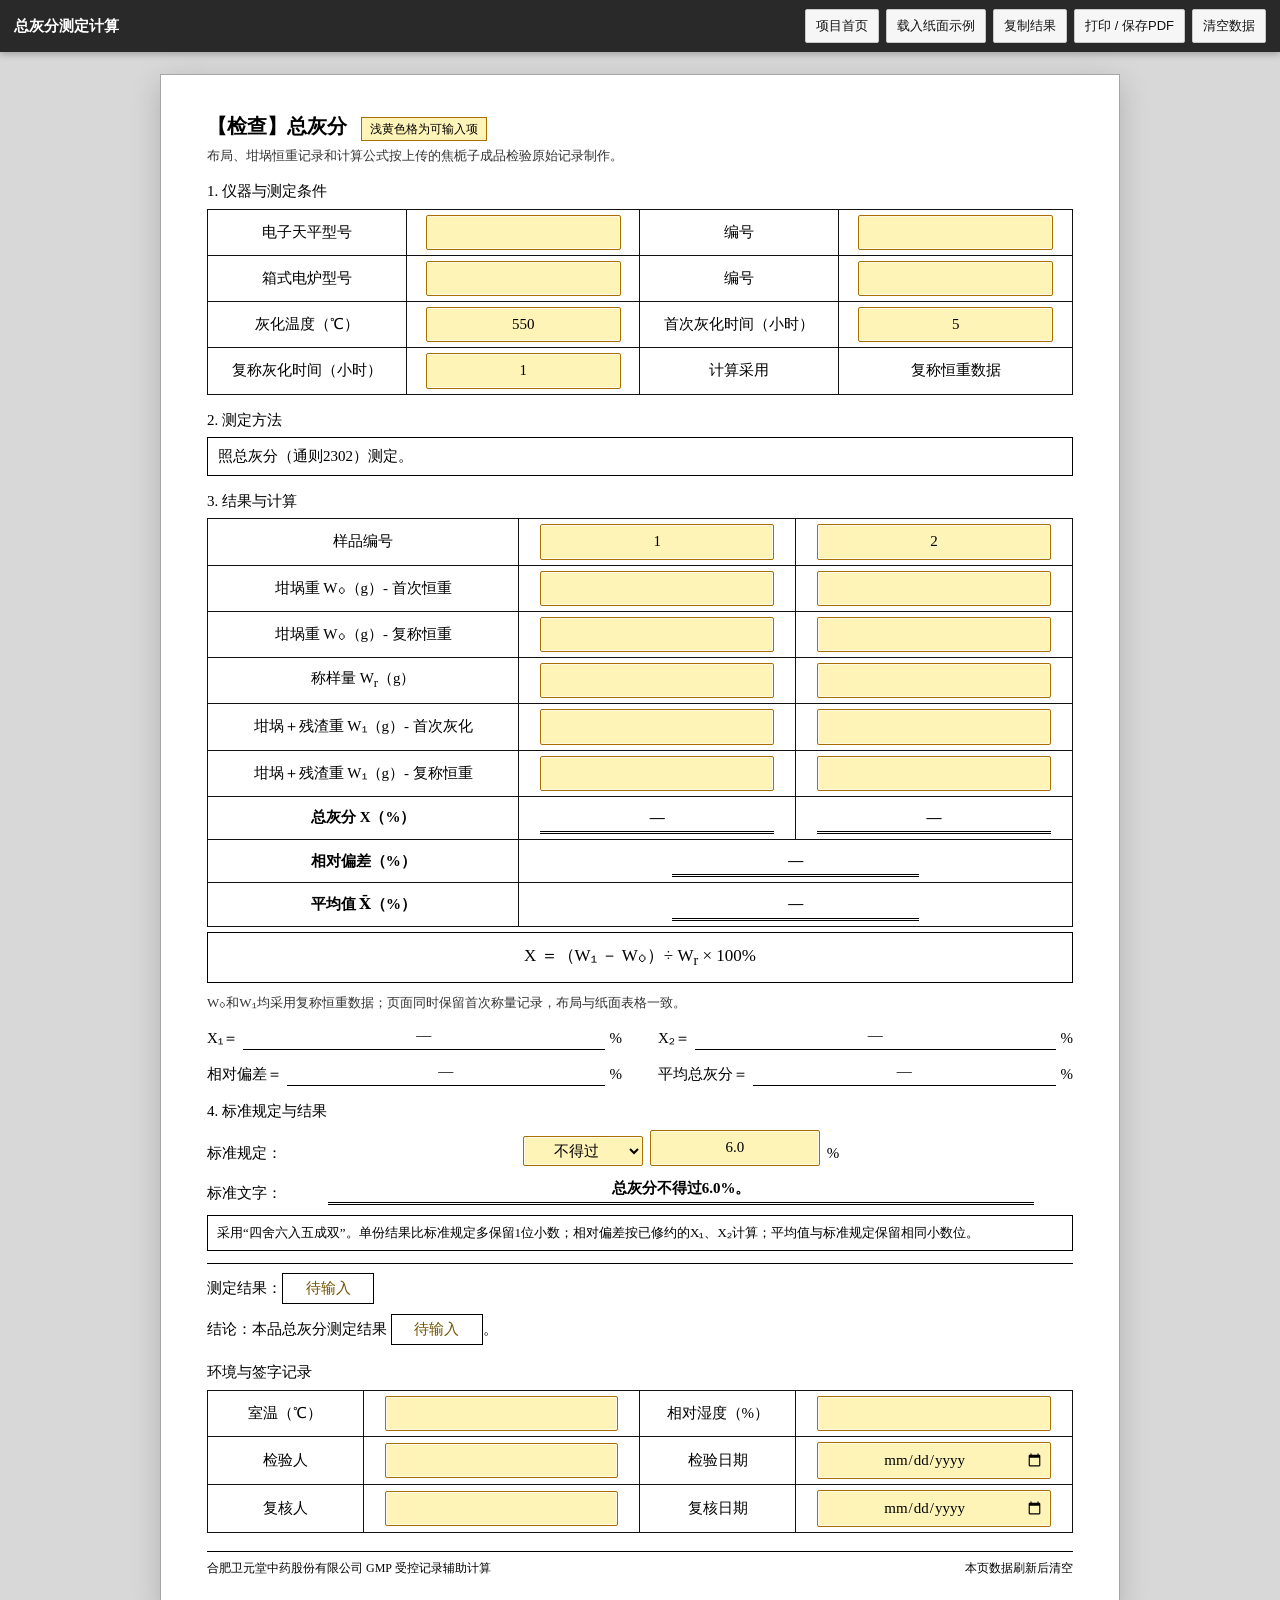
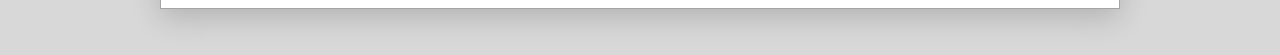
==== commit 2d7bafcf: "Match total ash sample header to the paper table" ====
--- a/ash.html
+++ b/ash.html
@@ -50,9 +50,8 @@
         <div class="table-scroll">
           <table class="record-table">
             <colgroup><col class="label-col"><col class="value-col"><col class="value-col"></colgroup>
-            <thead><tr><th>样品编号</th><th>1</th><th>2</th></tr></thead>
+            <thead><tr><th>样品编号</th><th><input class="entry" data-field="sampleNo1" value="1"></th><th><input class="entry" data-field="sampleNo2" value="2"></th></tr></thead>
             <tbody>
-              <tr><th>样品编号</th><td><input class="entry" data-field="sampleNo1" value="1"></td><td><input class="entry" data-field="sampleNo2" value="2"></td></tr>
               <tr><th>坩埚重 W₀（g）- 首次恒重</th><td><input class="entry" data-field="crucibleFirst1" data-number inputmode="decimal"></td><td><input class="entry" data-field="crucibleFirst2" data-number inputmode="decimal"></td></tr>
               <tr><th>坩埚重 W₀（g）- 复称恒重</th><td><input class="entry" data-field="crucibleFinal1" data-number inputmode="decimal"></td><td><input class="entry" data-field="crucibleFinal2" data-number inputmode="decimal"></td></tr>
               <tr><th>称样量 W<sub>r</sub>（g）</th><td><input class="entry" data-field="sampleMass1" data-number inputmode="decimal"></td><td><input class="entry" data-field="sampleMass2" data-number inputmode="decimal"></td></tr>
@@ -77,18 +76,10 @@
 
       <section class="section">
         <h2 class="section-title">4. 标准规定与结果</h2>
-        <div class="standard-grid">
-          <span>标准规定：</span>
-          <select class="entry-select" data-field="relation"><option value="max">不得过</option><option value="min">不得少于</option></select>
-          <input class="entry" data-field="spec" data-number inputmode="decimal" value="6.0">
-          <span>%</span>
-        </div>
+        <div class="standard-grid"><span>标准规定：</span><select class="entry-select" data-field="relation"><option value="max">不得过</option><option value="min">不得少于</option></select><input class="entry" data-field="spec" data-number inputmode="decimal" value="6.0"><span>%</span></div>
         <div class="standard-grid standard-text-row"><span>标准文字：</span><input id="standardText" class="output" readonly value="请输入标准规定。"></div>
         <div class="rounding-note">采用“四舍六入五成双”。单份结果比标准规定多保留1位小数；相对偏差按已修约的X₁、X₂计算；平均值与标准规定保留相同小数位。</div>
-        <div class="status-row">
-          <div>测定结果：<span id="resultStatus" class="status pending">待输入</span></div>
-          <div class="conclusion">结论：本品总灰分测定结果 <span id="overallStatus" class="status pending">待输入</span>。</div>
-        </div>
+        <div class="status-row"><div>测定结果：<span id="resultStatus" class="status pending">待输入</span></div><div class="conclusion">结论：本品总灰分测定结果 <span id="overallStatus" class="status pending">待输入</span>。</div></div>
       </section>
 
       <section class="section environment-section">
@@ -110,6 +101,6 @@
   </main>
 
   <div id="toast" class="toast"></div>
-  <script src="lab-common.js?v=20260725-2"></script>
+  <script src="lab-common.js?v=20260725-3"></script>
 </body>
 </html>
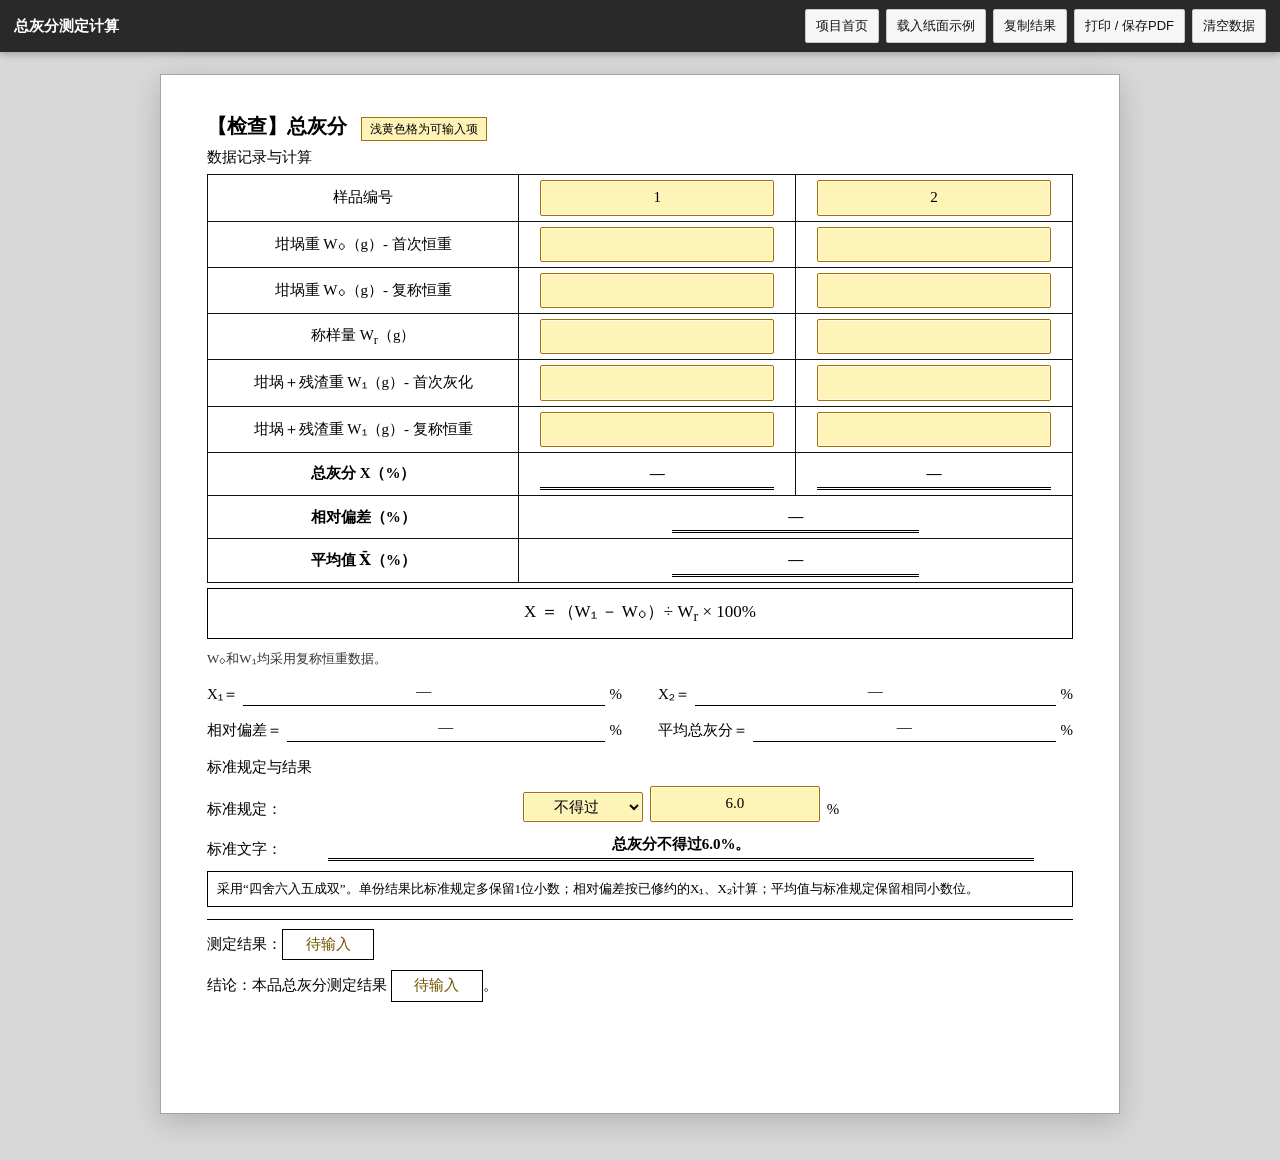
==== commit c4e4dfb4: "Keep only total ash table and calculations" ====
--- a/ash.html
+++ b/ash.html
@@ -4,7 +4,7 @@
   <meta charset="utf-8">
   <meta name="viewport" content="width=device-width,initial-scale=1,viewport-fit=cover">
   <meta name="theme-color" content="#222222">
-  <meta name="description" content="按纸质原始记录布局制作的总灰分测定计算页面。">
+  <meta name="description" content="总灰分测定关键表格与计算页面。">
   <title>总灰分测定计算</title>
   <link rel="stylesheet" href="lab-pages.css?v=20260725-2">
 </head>
@@ -23,30 +23,9 @@
   <main class="app-shell">
     <article class="paper">
       <h1 class="record-title">【检查】总灰分</h1>
-      <p class="record-subtitle">布局、坩埚恒重记录和计算公式按上传的焦栀子成品检验原始记录制作。</p>
 
       <section class="section">
-        <h2 class="section-title">1. 仪器与测定条件</h2>
-        <div class="table-scroll">
-          <table class="instrument-table">
-            <colgroup><col class="label-col"><col class="value-col"><col class="label-col"><col class="value-col"></colgroup>
-            <tbody>
-              <tr><th>电子天平型号</th><td><input class="entry text-left" data-field="balanceModel"></td><th>编号</th><td><input class="entry text-left" data-field="balanceId"></td></tr>
-              <tr><th>箱式电炉型号</th><td><input class="entry text-left" data-field="furnaceModel"></td><th>编号</th><td><input class="entry text-left" data-field="furnaceId"></td></tr>
-              <tr><th>灰化温度（℃）</th><td><input class="entry" data-field="temperature" data-number inputmode="decimal" value="550"></td><th>首次灰化时间（小时）</th><td><input class="entry" data-field="firstHours" data-number inputmode="decimal" value="5"></td></tr>
-              <tr><th>复称灰化时间（小时）</th><td><input class="entry" data-field="finalHours" data-number inputmode="decimal" value="1"></td><th>计算采用</th><td>复称恒重数据</td></tr>
-            </tbody>
-          </table>
-        </div>
-      </section>
-
-      <section class="section">
-        <h2 class="section-title">2. 测定方法</h2>
-        <p class="method-line">照总灰分（通则2302）测定。</p>
-      </section>
-
-      <section class="section">
-        <h2 class="section-title">3. 结果与计算</h2>
+        <h2 class="section-title">数据记录与计算</h2>
         <div class="table-scroll">
           <table class="record-table">
             <colgroup><col class="label-col"><col class="value-col"><col class="value-col"></colgroup>
@@ -65,7 +44,7 @@
         </div>
 
         <div class="formula-box">X ＝（W₁ － W₀）÷ W<sub>r</sub> × 100%</div>
-        <p class="formula-note">W₀和W₁均采用复称恒重数据；页面同时保留首次称量记录，布局与纸面表格一致。</p>
+        <p class="formula-note">W₀和W₁均采用复称恒重数据。</p>
         <div class="result-lines">
           <div class="result-line"><span>X₁＝</span><strong id="summary1">—</strong><span>%</span></div>
           <div class="result-line"><span>X₂＝</span><strong id="summary2">—</strong><span>%</span></div>
@@ -75,28 +54,12 @@
       </section>
 
       <section class="section">
-        <h2 class="section-title">4. 标准规定与结果</h2>
+        <h2 class="section-title">标准规定与结果</h2>
         <div class="standard-grid"><span>标准规定：</span><select class="entry-select" data-field="relation"><option value="max">不得过</option><option value="min">不得少于</option></select><input class="entry" data-field="spec" data-number inputmode="decimal" value="6.0"><span>%</span></div>
         <div class="standard-grid standard-text-row"><span>标准文字：</span><input id="standardText" class="output" readonly value="请输入标准规定。"></div>
         <div class="rounding-note">采用“四舍六入五成双”。单份结果比标准规定多保留1位小数；相对偏差按已修约的X₁、X₂计算；平均值与标准规定保留相同小数位。</div>
         <div class="status-row"><div>测定结果：<span id="resultStatus" class="status pending">待输入</span></div><div class="conclusion">结论：本品总灰分测定结果 <span id="overallStatus" class="status pending">待输入</span>。</div></div>
       </section>
-
-      <section class="section environment-section">
-        <h2 class="section-title">环境与签字记录</h2>
-        <div class="table-scroll">
-          <table class="signature-table">
-            <colgroup><col class="label-col"><col class="value-col"><col class="label-col"><col class="value-col"></colgroup>
-            <tbody>
-              <tr><th>室温（℃）</th><td><input class="entry" data-field="roomTemp" data-number inputmode="decimal"></td><th>相对湿度（%）</th><td><input class="entry" data-field="humidity" data-number inputmode="decimal"></td></tr>
-              <tr><th>检验人</th><td><input class="entry text-left" data-field="inspector"></td><th>检验日期</th><td><input class="entry" data-field="inspectDate" type="date"></td></tr>
-              <tr><th>复核人</th><td><input class="entry text-left" data-field="reviewer"></td><th>复核日期</th><td><input class="entry" data-field="reviewDate" type="date"></td></tr>
-            </tbody>
-          </table>
-        </div>
-      </section>
-
-      <footer class="paper-footer"><span>合肥卫元堂中药股份有限公司 GMP 受控记录辅助计算</span><span>本页数据刷新后清空</span></footer>
     </article>
   </main>
 
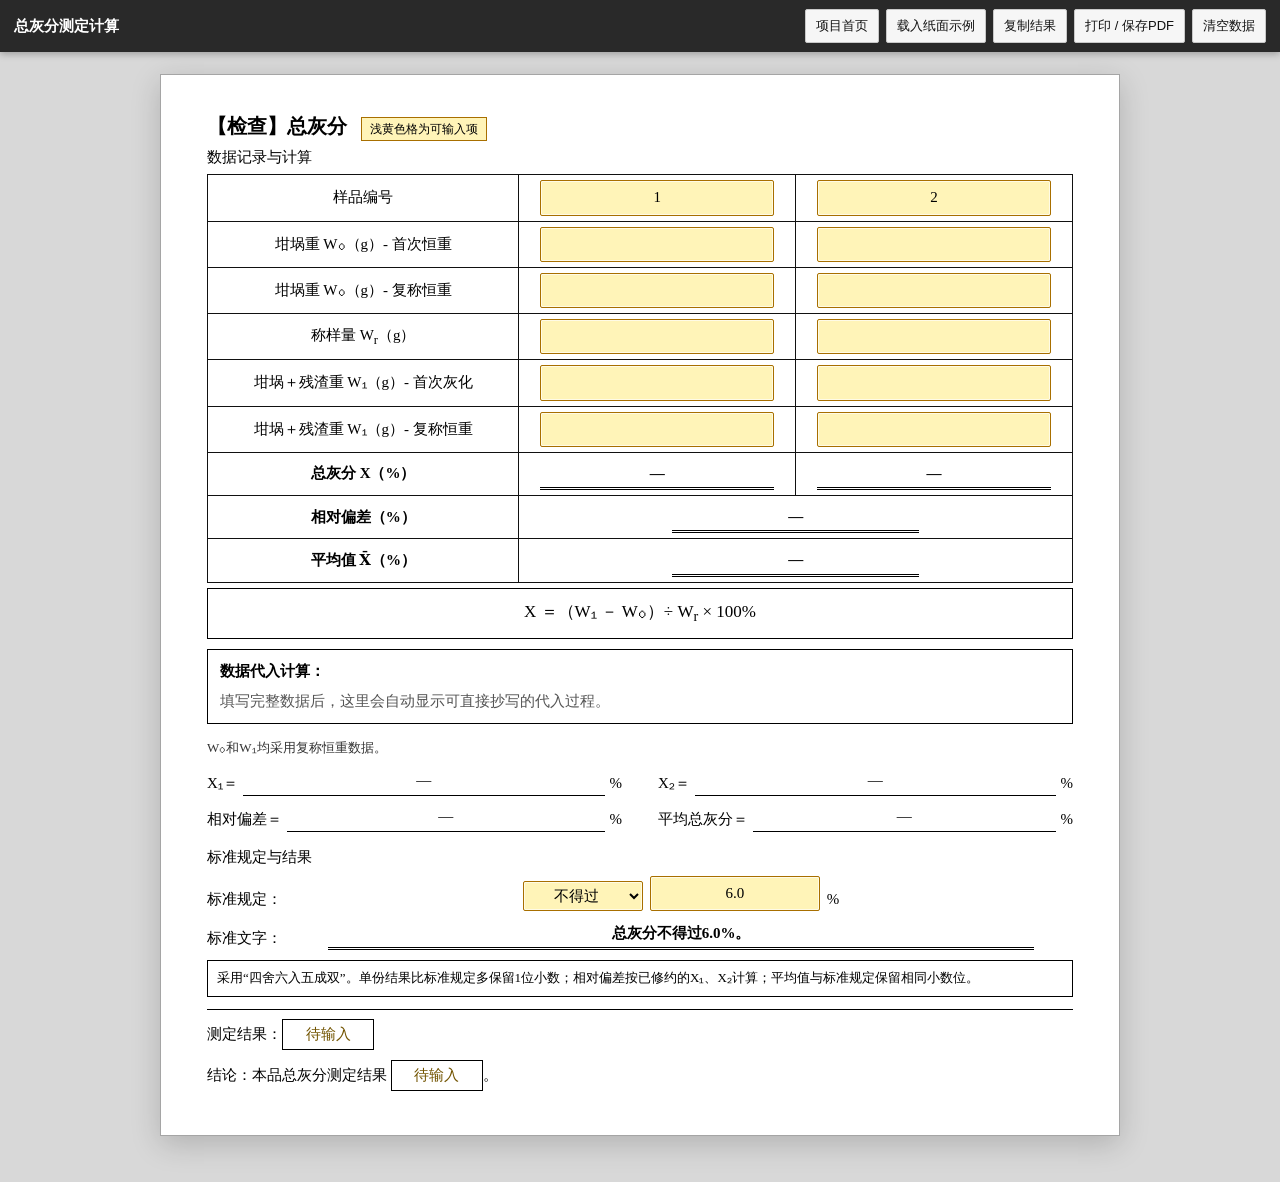
==== commit 76cbc358: "Show substituted total ash calculations" ====
--- a/ash.html
+++ b/ash.html
@@ -7,6 +7,7 @@
   <meta name="description" content="总灰分测定关键表格与计算页面。">
   <title>总灰分测定计算</title>
   <link rel="stylesheet" href="lab-pages.css?v=20260725-2">
+  <link rel="stylesheet" href="formula-substitution.css?v=20260725-1">
 </head>
 <body data-method="ash" data-unit="%" data-project="总灰分">
   <header class="toolbar no-print">
@@ -65,5 +66,6 @@
 
   <div id="toast" class="toast"></div>
   <script src="lab-common.js?v=20260725-3"></script>
+  <script src="formula-substitution.js?v=20260725-1"></script>
 </body>
 </html>
--- a/formula-substitution.css
+++ b/formula-substitution.css
@@ -0,0 +1 @@
+.formula-substitution{margin:10px 0 14px;padding:10px 12px;border:1px solid #000;background:#fff;break-inside:avoid}.formula-substitution-title{margin:0 0 7px;font-weight:700}.formula-substitution-row{margin:5px 0;padding:4px 0;border-bottom:1px dotted #888;line-height:1.75;overflow-wrap:anywhere;font-family:"Times New Roman","SimSun",serif;font-size:15px;font-variant-numeric:tabular-nums}.formula-substitution-row:last-child{border-bottom:0}.formula-substitution-empty{color:#555;font-family:"SimSun","Songti SC",serif}.formula-substitution-result{font-weight:700}@media(max-width:760px){.formula-substitution{padding:8px}.formula-substitution-row{font-size:14px}}@media print{.formula-substitution{margin:6px 0 8px;padding:6px 8px}.formula-substitution-row{margin:2px 0;padding:2px 0;font-size:11.5px;line-height:1.45}}
